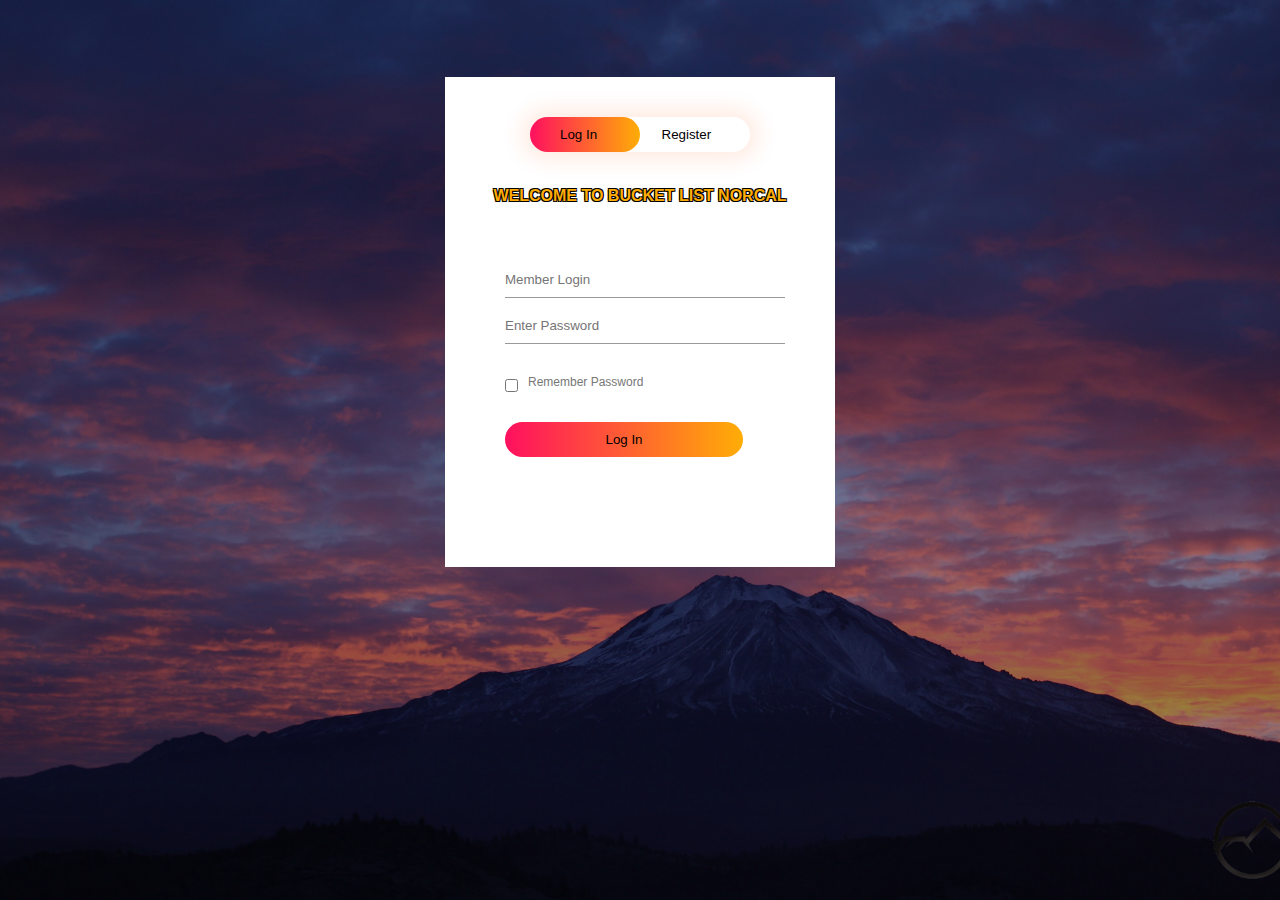
==== login.html @ 8676fc62 "first commit" ====
<html>
  <head>
    <title> Login Page </title>
    <link rel="stylesheet" href="/css/style.css">
  </head>
  <body>
    <div class="hero">
      <div class="form-box">
        <div class="button-box">
            <div id="btn"></div>
            <button type="button" class="toggle-btn" onclick="login()"> Log In </button>
            <button type="button" class ="toggle-btn" onclick="register()"> Register </button>
        </div>
        <h2>Welcome to Bucket List NorCal</h2>
        <div> </div>
        <div> </div>
        <form id="login" class="input-group">
            <input id="username" type="text" class="input-field" placeholder="Member Login" required>
            <input id="password" type="password" class="input-field" placeholder="Enter Password" required>
            <span> <i class="fa fa-eye" aria-hidden="true" id="eye" onclick="toggle()"></i></span>
            <input type="checkbox" class="check-box"><span> Remember Password </span>
            <button type="submit" class="submit-btn" onclick="return validate()"> Log In</button>
        </form>
        <form id="register" class="input-group">
            <input type="username" class="input-field" placeholder="username" required>
            <input type="password" class="input-field" placeholder="enter password" required>
            <span> <i class="fa fa-eye" aria-hidden="true" id="eye" onclick="toggle()"></i></span>
            <input type="password" class="input-field" placeholder="confirm password" required>
            <span> <i class="fa fa-eye" aria-hidden="true" id="eye" onclick="toggle()"></i></span>
            <input type="checkbox" class="check-box"><span> I agree to the terms & conditions </span>
            <button type="submit" class="submit-btn"> Register</button>
        </form>
      </div>
    </div>
    <script>
        var x = document.getElementById("login");
        var y = document.getElementById("register");
        var z = document.getElementById("btn");

        function register(){
            x.style.left = "-350px";
            y.style.left = "50px";
            z.style.left = "110px";
        }

        function login(){
            x.style.left = "70";
            y.style.left = "450";
            z.style.left = "0";
        }

        function validate(){
            let username = document.getElementById("username").value;
            let password = document.getElementById("password").value;

            if(username === "admin" && password === "password"){
                alert("Login Successfully");
                window.location.replace="http://stackoverflow.com";
                return false;
            }
            else{
                alert("Wrong password");
            }   
        }

        var state = false;
        function toggle(){
            if(state){
                document.getElementById("password").setAttribute("type", "password");
                state = false;
            }
            else{
                document.getElementById("password").setAttribute("type", "text");
                state = true;
            }
        }

    </script>
  </body>
</html>
---- css/style.css ----
*{
    margin: 0;
    padding: 0;
    font-family: sans-serif;
  }
  .hero{
    height: 100%;
    width: 100%;
    background-image: linear-gradient(rgba(0,0,0,0.4), rgba(0,0,0,0.4)), url("../img/banner.jpg");
    background-position: center;
    background-size: cover;
    position: absolute;
  }

  .california{
    height: 100%;
    width: 100%;
    background-image: linear-gradient(rgba(0,0,0,0.4), rgba(0,0,0,0.4)), url("../img/california.jpg");
    background-position: center;
    background-size: cover;
    position: absolute;
  }

  .lakeTahoe{
    height: 100%;
    width: 100%;
    background-image: linear-gradient(rgba(0,0,0,0.4), rgba(0,0,0,0.4)), url("../img/lakeTahoe.jpg");
    background-position: center;
    background-size: cover;
    position: absolute;
  }

  .yosemite{
    height: 100%;
    width: 100%;
    background-image: linear-gradient(rgba(0,0,0,0.4), rgba(0,0,0,0.4)), url("../img/yosemite.jpg");
    background-position: center;
    background-size: cover;
    position: absolute;
  }

  .mountShasta{
    height: 100%;
    width: 100%;
    background-image: linear-gradient(rgba(0,0,0,0.4), rgba(0,0,0,0.4)), url("../img/mountShasta.jpg");
    background-position: center;
    background-size: cover;
    position: absolute;
  }

  .nav li {
    display:inline-block;
  }

  .h1{
    font-size: 40;
    font: Bodoni MT bold;
    text-shadow: -1px -1px 0 #000, 1px -1px 0 #000, -1px 1px 0 #000, 1px 1px 0 #000;
    color: aliceblue;
    margin: 0;
    padding: 0;
    text-align: center;
    font-family: "arial";
    position: absolute;
    top: 50%;
    left: 50%;
    transform: translateX(-35%);
    transform: translateY(-50%);
  }
  
  .form-box{
    width: 380px;
    height: 480px;
    position: relative;
    margin: 6% auto;
    background: #ffffff;
    padding: 5px;
    overflow: hidden;
  }

  .form-box h2{
    color: #ffad06;
    text-shadow: -1px -1px 0 #000, 1px -1px 0 #000, -1px 1px 0 #000, 1px 1px 0 #000;
    text-transform: uppercase;
    font-weight: 700;
    font-size: medium;
    text-align: center;
    align-self: center;
    justify-content: center;
    left: 40;
  }

  .button-box{
    width: 220px;
    margin: 35px auto;
    position: relative;
    box-shadow: 0 0 20px 9px #ff61241f;
    border-radius: 30px;
  }
  
  .toggle-btn{
    padding: 10px 30px;
    cursor: pointer;
    background: transparent;
    border: 0;
    outline: none;
    position: relative;
  }

  #btn{
    top: 0;
    left: 0;
    position: absolute;
    width: 110px;
    height: 100%;
    background: linear-gradient(to right, #ff105f, #ffad06);
    border-radius: 30px;
    transition: .5s;
  }
  .input-group{
    top: 180px;
    position: absolute;
    width: 280px;
    transition: .5s;

  }
.input-field{
  width: 100%;
  padding: 10px 0;
  margin: 5px 0;
  border-left: 0;
  border-right: 0;
  border-top: 0;
  border-bottom: 1px solid #999;
  outline: none;
  background: transparent;
}

.submit-btn{
  width: 85%;
  padding: 10px 30px;
  cursor: pointer;
  display: block;
  background: linear-gradient(to right, #ff105f, #ffad06);
  border: 0;
  outline: none;
  border-radius: 30px;
}

.check-box{
  margin: 30px 10px 30px 0;
}

.fa{
  font-size: 20px;
  color: #7a797e;
}
span{
  color: #777;
  font-size: 12px;
  bottom: 68px;
  position: absolute;
}

#login{
  left: 60px
}

#register{
  left: 450px;
}
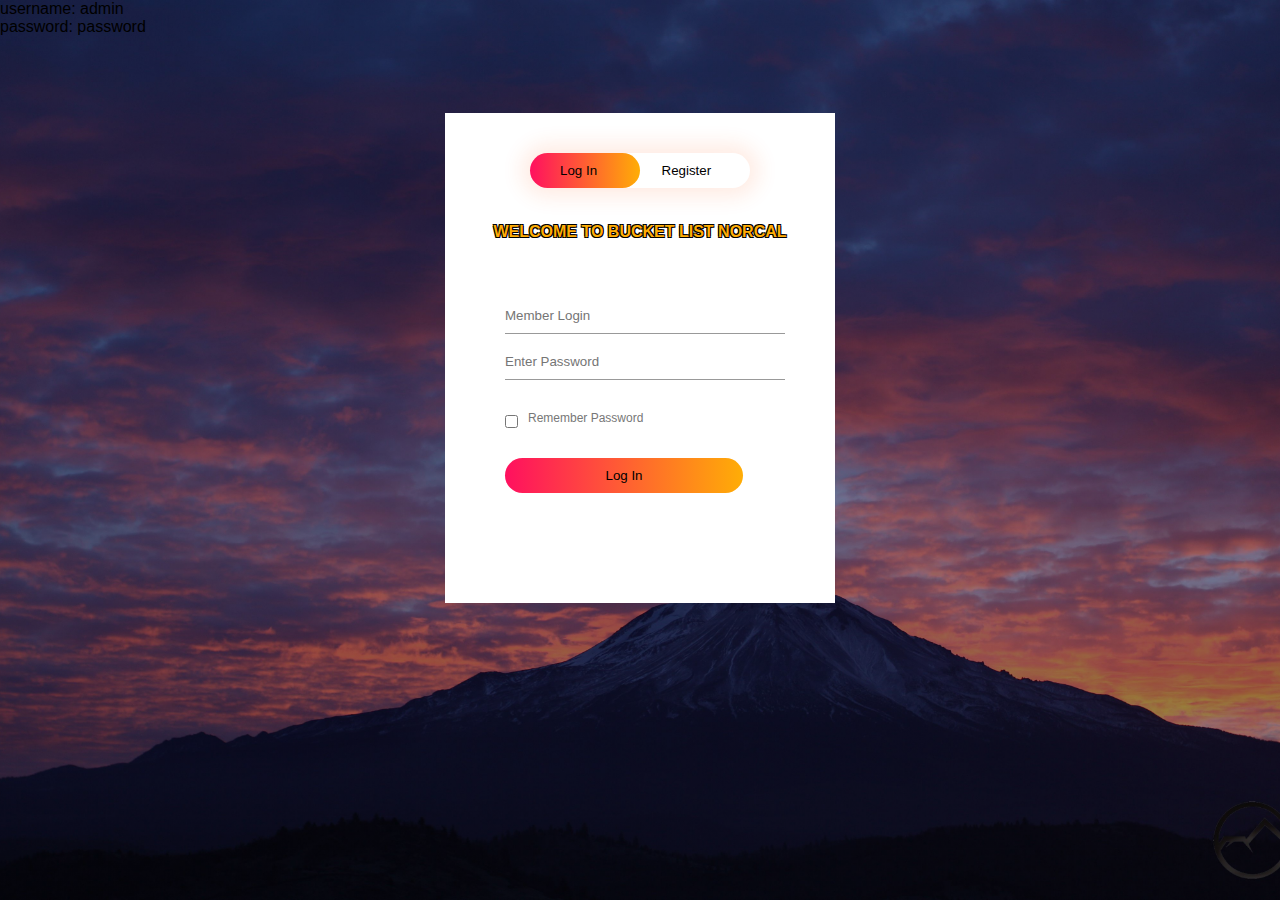
==== commit 7f06e616: "login finally works" ====
--- a/login.html
+++ b/login.html
@@ -5,6 +5,8 @@
   </head>
   <body>
     <div class="hero">
+        <p>username: admin <br>
+        password: password</p>
       <div class="form-box">
         <div class="button-box">
             <div id="btn"></div>
@@ -19,7 +21,7 @@
             <input id="password" type="password" class="input-field" placeholder="Enter Password" required>
             <span> <i class="fa fa-eye" aria-hidden="true" id="eye" onclick="toggle()"></i></span>
             <input type="checkbox" class="check-box"><span> Remember Password </span>
-            <button type="submit" class="submit-btn" onclick="return validate()"> Log In</button>
+            <button type="button" class="submit-btn" onclick="validate()"> Log In</button>
         </form>
         <form id="register" class="input-group">
             <input type="username" class="input-field" placeholder="username" required>
@@ -55,8 +57,7 @@
 
             if(username === "admin" && password === "password"){
                 alert("Login Successfully");
-                window.location.replace="http://stackoverflow.com";
-                return false;
+                window.location.href="welcome.html";
             }
             else{
                 alert("Wrong password");
